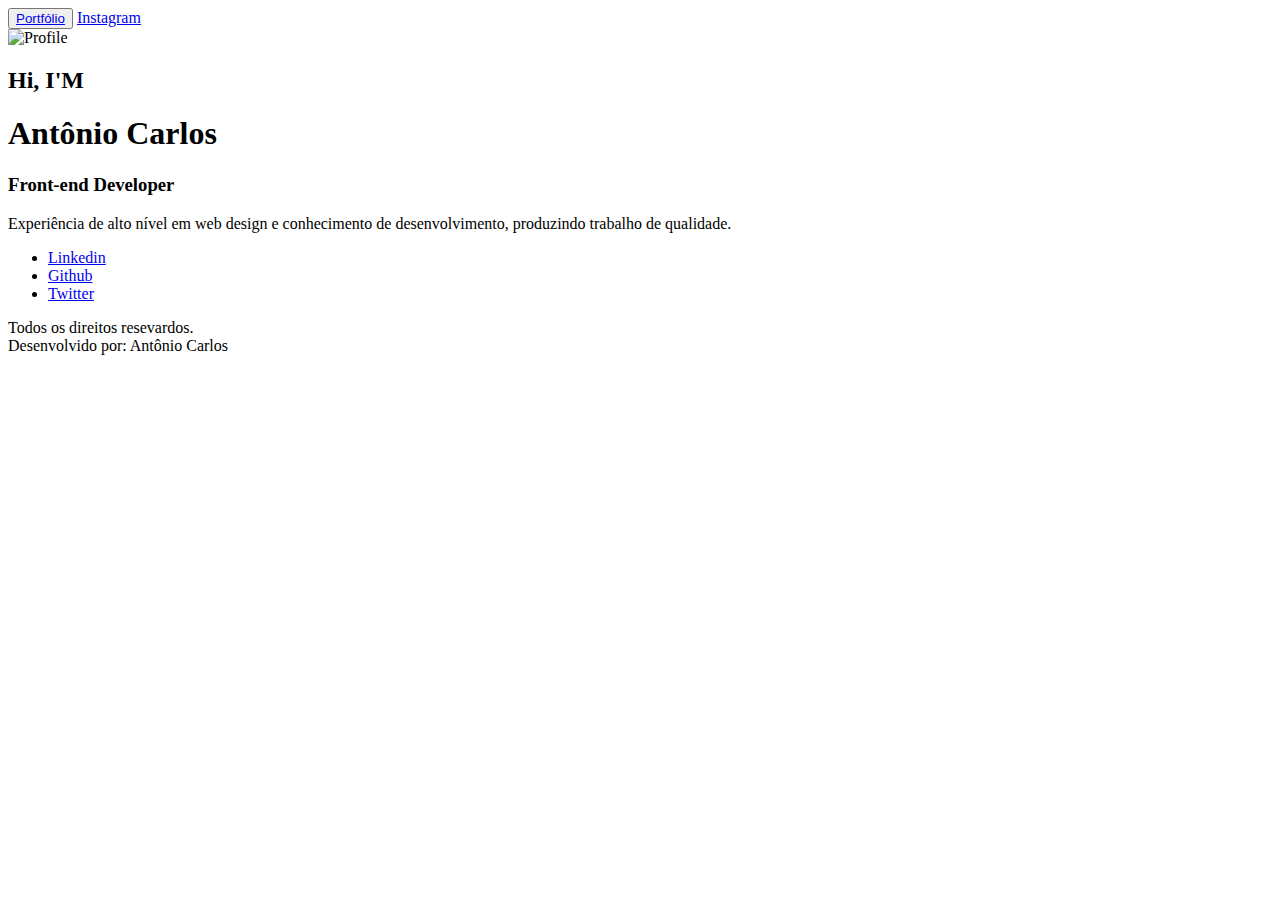
==== index.html @ 4457405c "Teste_Post_LinkDevCode" ====
<!DOCTYPE html>
<html lang="en">
  <head>
    <meta charset="UTF-8" />
    <meta http-equiv="X-UA-Compatible" content="IE=edge" />
    <meta name="viewport" content="width=device-width, initial-scale=1.0" />
    <!--=================== Link Icons ===================-->
    <link
      rel="stylesheet"
      href="https://unicons.iconscout.com/release/v4.0.0/css/line.css"
    />
    <!--=================== Link Google Fonts ===================-->
    <link rel="preconnect" href="https://fonts.googleapis.com" />
    <link rel="preconnect" href="https://fonts.gstatic.com" crossorigin />
    <link
      href="https://fonts.googleapis.com/css2?family=Inter:wght@400;600;700;800&family=Noto+Sans+Mono:wght@400;600;700&display=swap"
      rel="stylesheet"
    />
    <!--=================== Link Css ===================-->
    <link rel="stylesheet" href="./assets/style/style.css" />
    <link rel="stylesheet" href="./assets/style/roots.css" />
    <title>Siga-me nas redes sociais</title>
  </head>
  <body>
    <main class="container home__container">
      <header class="header">
        <button class="btn__port">
          <a
            href="https://antoni0carlos.github.io/Antoniocarlos/"
            target="_blank"
            >Portfólio</a
          >
        </button>
        <a
          href="https://www.instagram.com/carlosdevcode/"
          target="_blank"
          class="link__social__insta"
          ><i class="uil uil-instagram"></i> Instagram</a
        >
      </header>
      <div class="home__content">
        <div class="home__data">
          <div class="home__img">
            <img src="./assets/img/home-img.png" alt="Profile" />
          </div>
          <h2 class="home__h2__span">Hi, I'M</h2>
          <h1 class="home__title">Antônio Carlos</h1>
          <h3 class="home__subtitle">Front-end Developer</h3>
          <p class="home__paragraph">
            Experiência de alto nível em web design e conhecimento de
            desenvolvimento, produzindo trabalho de qualidade.
          </p>
        </div>
      </div>
      <nav class="home__social__nav">
        <ul class="home__social__list">
          <li class="home__social__item">
            <i class="home__social__icon uil uil-linkedin-alt"></i>
            <a
              href="https://www.linkedin.com/in/ant%C3%B4nio-carlos-santos-63273a225/"
              target="_blank"
              class="home__link__social"
              >Linkedin</a
            >
          </li>
          <li class="home__social__item color__dark">
            <i class="home__social__icon uil uil-github"></i>
            <a
              href="https://github.com/Antoni0Carlos"
              target="_blank"
              class="home__link__social"
              >Github</a
            >
          </li>
          <li class="home__social__item">
            <i class="home__social__icon uil uil-twitter"></i>
            <a
              href="https://twitter.com/Carlos_devcode?t=R4027ndFq06pkjAgM2XL0A&s=09"
              target="_blank"
              class="home__link__social"
              >Twitter</a
            >
          </li>
        </ul>
      </nav>
      <footer class="home__footer">
        <div class="home__footer__copy">
          Todos os direitos resevardos. <br />
          Desenvolvido por:
          <span class="footer__span">Antônio Carlos</span>
        </div>
      </footer>
    </main>
  </body>
</html>
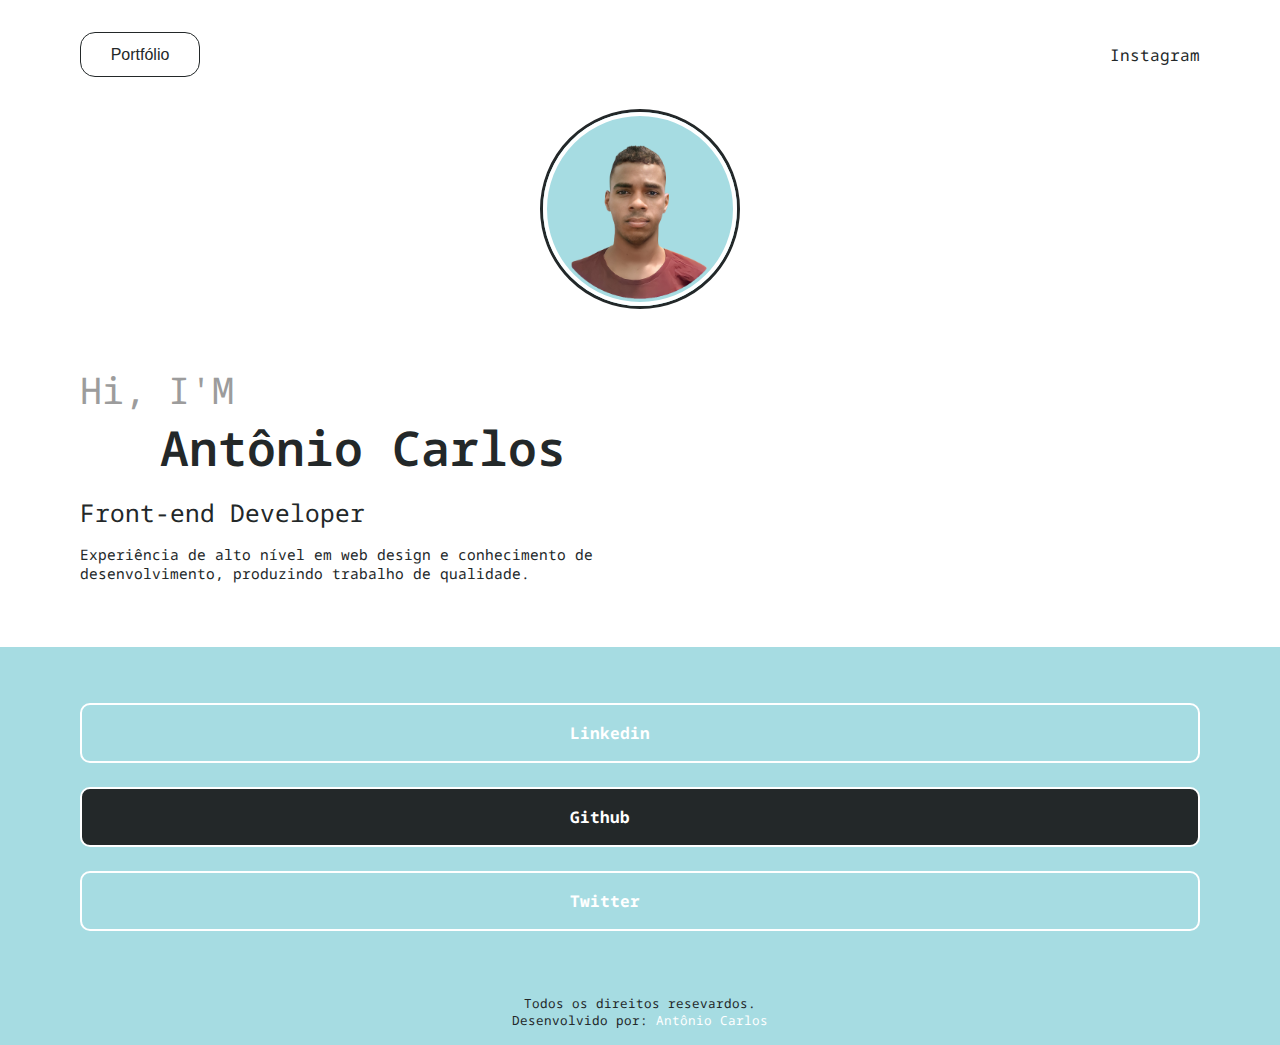
==== commit eab77933: "Teste_Post_linkDevCode" ====
--- a/index.html
+++ b/index.html
@@ -17,8 +17,8 @@
       rel="stylesheet"
     />
     <!--=================== Link Css ===================-->
-    <link rel="stylesheet" href="./assets/style/style.css" />
-    <link rel="stylesheet" href="./assets/style/roots.css" />
+    <link rel="stylesheet" href="./project/assets/style/style.css" />
+    <link rel="stylesheet" href="./project/assets/style/roots.css" />
     <title>Siga-me nas redes sociais</title>
   </head>
   <body>
@@ -41,7 +41,7 @@
       <div class="home__content">
         <div class="home__data">
           <div class="home__img">
-            <img src="./assets/img/home-img.png" alt="Profile" />
+            <img src="./project/assets/img/home-img.png" alt="Profile" />
           </div>
           <h2 class="home__h2__span">Hi, I'M</h2>
           <h1 class="home__title">Antônio Carlos</h1>
--- a/project/assets/style/style.css
+++ b/project/assets/style/style.css
@@ -0,0 +1,272 @@
+*{
+    margin: 0;
+    padding: 0;
+    box-sizing: border-box;
+}
+
+html{
+    scroll-behavior: smooth;
+}
+
+body{
+    font-family: var(--body-font);
+    background-color: var(--body-color);
+    font-size: var(--normal-font-size);
+    color: var(--first-color-dark)
+}
+
+h1{
+    font-weight: var(--font-medium);
+}
+
+ul{
+    list-style: none;
+}
+
+a{
+    text-decoration: none;
+    color: var(--first-color-dark);
+}
+
+img {
+    max-width: 100%;
+    height: auto;
+}
+
+/*==================== LAYOUT ====================*/
+.container{
+    max-width: 900px;
+    height: 100vh;
+}
+
+.header{
+    display: flex;
+    align-items: center;
+    justify-content: space-between;
+    padding: 2rem 1.5rem;
+    background: var(--first-color-white);
+}
+
+/*==================== Button ====================*/
+.btn__port{
+    width: 100px;
+    height: 35px;
+    padding: 0.5rem 1rem;
+    background-color: var(--first-color-white);
+    border: 1px solid var(--first-color-dark);
+    border-radius: 15px;
+}
+
+.btn__port:hover{
+    animation: myAnimLeft 3s ease 0s 1 normal forwards;
+}
+
+.link__social__insta:hover{
+    animation: myAnimRight 3s ease 0s 1 normal forwards;
+}
+
+.home__content{
+    width: 100%;
+    background: var(--first-color-white);
+    padding-bottom: 2rem;
+}
+
+.home__data{
+    display: flex;
+    flex-direction: column;
+}
+
+.home__img{
+    width: 200px;
+    height: 200px;
+    background: var(--first-color);
+    border-radius: 50%;
+    border: 3px solid var(--first-color-dark);
+    margin-left: 50%;
+    margin-right: 50%;
+    transform: translateX(-50%);
+}
+
+.home__img img{
+    border-radius: 50%;
+    border: 4px solid var(--first-color-white);
+}
+
+.home__h2__span{
+    font-size: var(--h2-font-size);
+    color: var(--first-color-lighter);
+    font-weight: var(--font-medium);
+    margin-left: 1.5rem;
+    margin-top: 2.5rem;
+}
+
+.home__title{
+    font-size: var(--h1-font-size);
+    font-weight: var(--font-semi-bold);
+    text-align: center;
+    margin-bottom: 1rem;
+}
+
+.home__subtitle{
+    font-size: var(--h3-font-size);
+    font-weight: var(--font-medium);
+    margin-left: 1.5rem;
+    margin-bottom: 1rem;
+}
+
+.home__paragraph{
+    width: 80%;
+    font-size: var(--small-font-size);
+    font-weight: var(--font-medium);
+    margin-left: 1.5rem;
+}
+
+.home__social__nav{
+    background: var(--first-color);
+    margin-top: 1rem;
+}
+
+.home__social__list{
+    padding: 2.5rem 1.5rem;
+}
+
+.home__social__item{
+    display: flex;
+    align-items: center;
+    height: 50px;
+    border: 1px solid var(--first-color-white);
+    border-radius: 10px;
+    color: var(--first-color-white);
+    margin-bottom: 1rem;
+}
+
+.home__social__item:hover{
+    animation: myAnimLeftLink 3s ease-in 0s 1 normal forwards;
+}
+
+.home__social__icon{
+    padding-left: 1rem;
+    font-size: 18px;
+}
+
+.home__link__social{
+    color: var(--first-color-white);
+    margin-left: 38%;
+    font-weight: var(--font-bold);
+}
+
+.color__dark{
+    background: var(--first-color-dark);
+}
+
+.home__footer{
+    background: var(--first-color);
+    font-size: var(--smaller-font-size);
+    display: flex;
+    align-items: center;
+    justify-content: center;
+    text-align: center;
+    padding-bottom: 1rem;
+}
+
+.footer__span{
+    color: var(--first-color-white);
+}
+
+
+@keyframes myAnimRight {
+	0%,
+	100% {
+		transform: rotate(0deg);
+		transform-origin: 100% 50%;
+	}
+
+	10% {
+		transform: rotate(2deg);
+	}
+
+	20%,
+	40%,
+	60% {
+		transform: rotate(-3deg);
+	}
+
+	30%,
+	50%,
+	70% {
+		transform: rotate(3deg);
+	}
+
+	80% {
+		transform: rotate(-2deg);
+	}
+
+	90% {
+		transform: rotate(2deg);
+	}
+}
+
+@keyframes myAnimLeft {
+	0%,
+	100% {
+		transform: rotate(0deg);
+		transform-origin: 0 50%;
+	}
+
+	10% {
+		transform: rotate(2deg);
+	}
+
+	20%,
+	40%,
+	60% {
+		transform: rotate(-3deg);
+	}
+
+	30%,
+	50%,
+	70% {
+		transform: rotate(3deg);
+	}
+
+	80% {
+		transform: rotate(-2deg);
+	}
+
+	90% {
+		transform: rotate(2deg);
+	}
+}
+
+@keyframes myAnimLeftLink {
+	0%,
+	100% {
+		transform: rotate(0deg);
+		transform-origin: 0 50%;
+	}
+
+	10% {
+		transform: rotate(0.5deg);
+	}
+
+	20%,
+	40%,
+	60% {
+		transform: rotate(-0.8deg);
+	}
+
+	30%,
+	50%,
+	70% {
+		transform: rotate(0.8deg);
+	}
+
+	80% {
+		transform: rotate(-0.5deg);
+	}
+
+	90% {
+		transform: rotate(0.5deg);
+	}
+}
+
--- a/project/assets/style/roots.css
+++ b/project/assets/style/roots.css
@@ -0,0 +1,96 @@
+:root{
+    /*========== Colors ==========*/
+    /* HSL color mode */
+    --first-color: hsl(186, 51%, 77%);
+    --first-color-lighter: hsl(0, 0%, 61%);
+    --first-color-dark: hsl(190, 8%, 15%); 
+    --first-color-white: hsl(0, 0%, 100%);   
+    --body-color: hsl(186, 51%, 77%);
+    /*========== Font and typography ==========*/
+    --body-font: 'Noto Sans Mono', monospace;
+  
+    --h1-font-size:  2rem;
+    --h2-font-size: 1.3rem;
+    --h3-font-size: 1.125rem;
+    --normal-font-size: 0.938rem;
+    --small-font-size: 0.813rem;
+    --smaller-font-size: 0.688rem;
+  
+    /*========== Font weight ==========*/
+    --font-medium: 400;
+    --font-semi-bold: 600;
+    --font-bold: 700;
+    --font-extra-bold: 800;
+  
+    /*========== z index ==========*/
+    --z-tooltip: 10;
+    --z-fixed: 100;
+    --z-modal: 1000;
+    --z-header:10000;
+  }
+
+  @media only screen and (min-width: 901px) {
+
+    :root{
+      --h1-font-size:  3rem;
+      --h2-font-size: 2.3rem;
+      --h3-font-size: 1.525rem;
+      --normal-font-size: 1rem;
+      --small-font-size: 0.904rem;
+      --smaller-font-size: 0.788rem;
+    }  
+    
+/*==================== LAYOUT ====================*/
+.container{
+  max-width: 1440px;
+}
+
+.header{
+  padding: 2rem  5rem;
+}
+/*==================== Button ====================*/
+.btn__port{
+  font-size: var(--normal-font-size);
+  width: 120px;
+  height: 45px;
+}
+
+.home__content{
+  padding-bottom: 4rem;
+}
+
+.home__h2__span{
+  margin-left: 5rem;
+  margin-top: 3.5rem;
+}
+
+.home__title{
+  text-align: justify;
+  margin-left: 10rem;
+}
+
+
+.home__subtitle{
+  margin-left: 5rem;
+}
+
+.home__paragraph{
+  width: 50%;
+  margin-left: 5rem;
+}
+
+.home__social__list{
+  padding: 2.5rem 5rem;
+}
+
+.home__social__item{
+  height: 60px;
+  border: 2px solid var(--first-color-white);
+  margin-bottom: 1.5rem;
+}
+
+.home__social__icon{
+  padding-left: 4rem;
+  font-size: 24px;
+}
+  }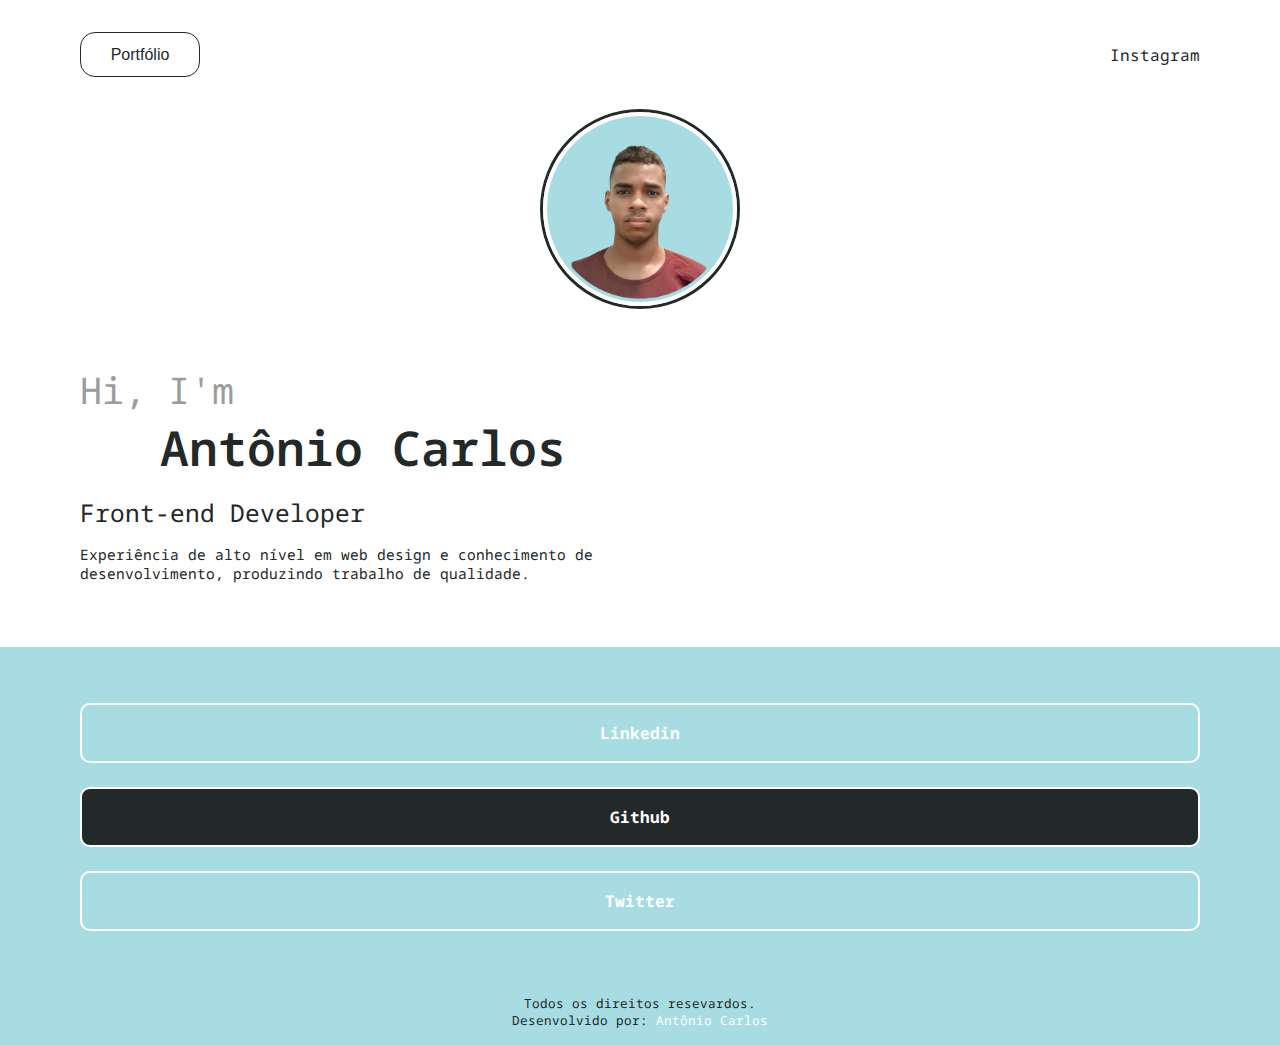
==== commit f0c8b93b: "Center_links_LinkDevCode" ====
--- a/index.html
+++ b/index.html
@@ -4,6 +4,12 @@
     <meta charset="UTF-8" />
     <meta http-equiv="X-UA-Compatible" content="IE=edge" />
     <meta name="viewport" content="width=device-width, initial-scale=1.0" />
+    <!--=================== Link Favicon ===================-->
+    <link
+      rel="shortcut icon"
+      href="./project/assets/img/favicon.ico"
+      type="image/x-icon"
+    />
     <!--=================== Link Icons ===================-->
     <link
       rel="stylesheet"
@@ -43,7 +49,7 @@
           <div class="home__img">
             <img src="./project/assets/img/home-img.png" alt="Profile" />
           </div>
-          <h2 class="home__h2__span">Hi, I'M</h2>
+          <h2 class="home__h2__span">Hi, I'm</h2>
           <h1 class="home__title">Antônio Carlos</h1>
           <h3 class="home__subtitle">Front-end Developer</h3>
           <p class="home__paragraph">
--- a/project/assets/style/style.css
+++ b/project/assets/style/style.css
@@ -52,6 +52,7 @@
     width: 100px;
     height: 35px;
     padding: 0.5rem 1rem;
+    font-size: var(--normal-font-size);
     background-color: var(--first-color-white);
     border: 1px solid var(--first-color-dark);
     border-radius: 15px;
@@ -133,6 +134,8 @@
 .home__social__item{
     display: flex;
     align-items: center;
+    justify-content: center;
+    position: relative;
     height: 50px;
     border: 1px solid var(--first-color-white);
     border-radius: 10px;
@@ -145,13 +148,13 @@
 }
 
 .home__social__icon{
-    padding-left: 1rem;
     font-size: 18px;
+    position: absolute;
+    left: 1rem;
 }
 
 .home__link__social{
     color: var(--first-color-white);
-    margin-left: 38%;
     font-weight: var(--font-bold);
 }
 
--- a/project/assets/style/roots.css
+++ b/project/assets/style/roots.css
@@ -50,7 +50,6 @@
 }
 /*==================== Button ====================*/
 .btn__port{
-  font-size: var(--normal-font-size);
   width: 120px;
   height: 45px;
 }
@@ -90,7 +89,7 @@
 }
 
 .home__social__icon{
-  padding-left: 4rem;
   font-size: 24px;
+  left: 2rem;
 }
   }